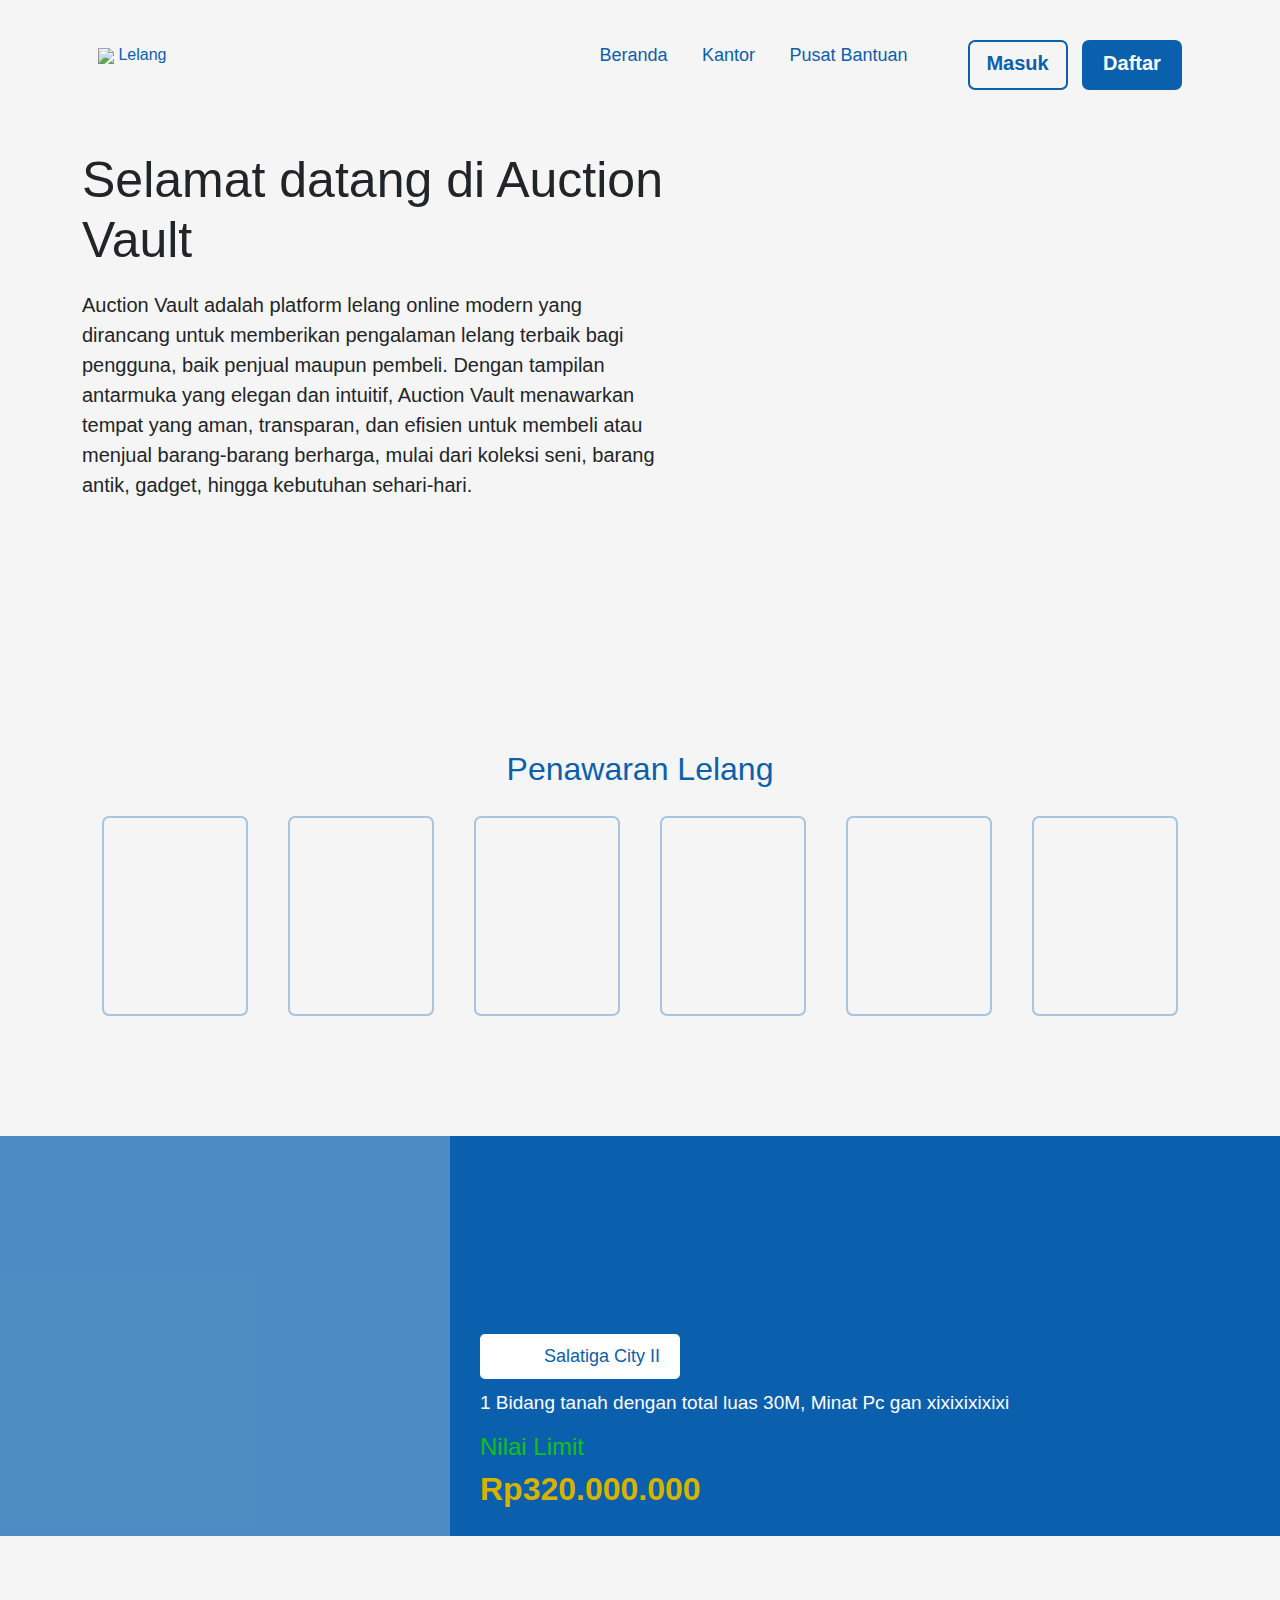
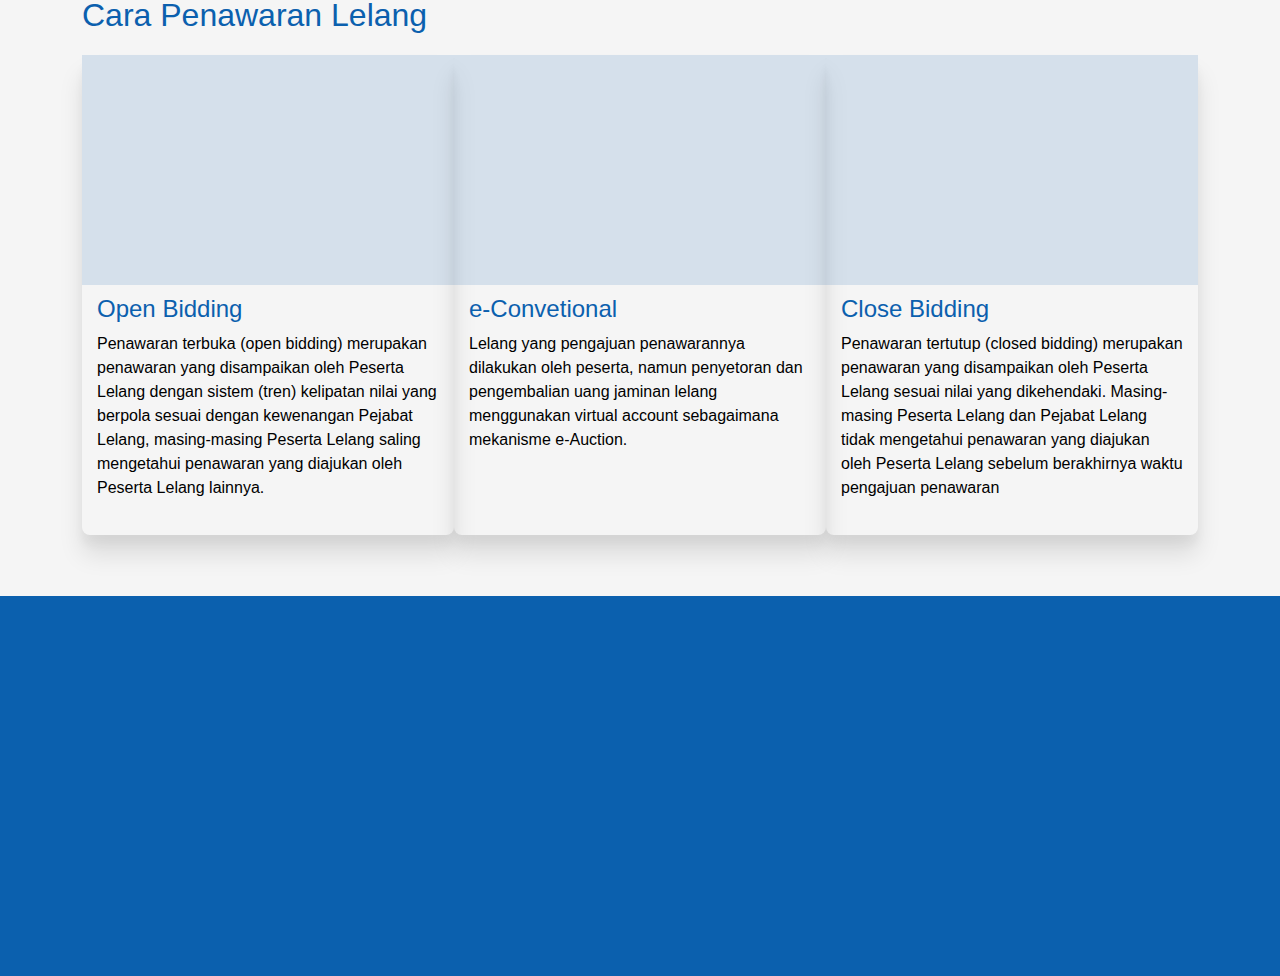
==== docs/index.html @ 9348ee20 "Change Dirrectory" ====
<!DOCTYPE html>
<html lang="en">

<head>
    <meta charset="UTF-8">
    <meta name="viewport" content="width=device-width, initial-scale=1.0">
    <title>Home | AuctionVault</title>
    <link href="https://cdn.jsdelivr.net/npm/bootstrap@5.3.0-alpha1/dist/css/bootstrap.min.css" rel="stylesheet">
    <link rel="stylesheet" href="https://cdn.jsdelivr.net/npm/bootstrap@4.0.0/dist/css/bootstrap.min.css"
        integrity="sha384-Gn5384xqQ1aoWXA+058RXPxPg6fy4IWvTNh0E263XmFcJlSAwiGgFAW/dAiS6JXm" crossorigin="anonymous">
    <link rel="stylesheet" href="valescaa.css">
    <script src="https://code.jquery.com/jquery-3.2.1.slim.min.js"
        integrity="sha384-KJ3o2DKtIkvYIK3UENzmM7KCkRr/rE9/Qpg6aAZGJwFDMVNA/GpGFF93hXpG5KkN"
        crossorigin="anonymous"></script>
    <script src="https://cdn.jsdelivr.net/npm/popper.js@1.12.9/dist/umd/popper.min.js"
        integrity="sha384-ApNbgh9B+Y1QKtv3Rn7W3mgPxhU9K/ScQsAP7hUibX39j7fakFPskvXusvfa0b4Q"
        crossorigin="anonymous"></script>
    <script src="https://cdn.jsdelivr.net/npm/bootstrap@4.0.0/dist/js/bootstrap.min.js"
        integrity="sha384-JZR6Spejh4U02d8jOt6vLEHfe/JQGiRRSQQxSfFWpi1MquVdAyjUar5+76PVCmYl"
        crossorigin="anonymous"></script>
    <link rel="preconnect" href="https://fonts.googleapis.com">
    <link rel="preconnect" href="https://fonts.gstatic.com" crossorigin>
    <link href="https://fonts.googleapis.com/css2?family=Heebo:wght@100..900&display=swap" rel="stylesheet">
    <link rel="stylesheet" href="style.css">
</head>

<body>
    <div class="container-md">
        <nav class="navbar navbar-expand-lg d-flex custom-navbar">
            <div class="brand">
                <img class="img-fluid" id="logo-collapse" src="/Documents/">
                Lelang
            </div>
            <div class="d-flex menu ms-auto align-items-center">
                <div class="menu-group">
                    <a href="">Beranda</a>
                    <a href="">Kantor</a>
                    <a href="">Pusat Bantuan</a>
                    <a href=""></a>
                </div>
                <div class="button-group">
                    <a href="/Main/login.html" class="btn" id="btn-1">Masuk</a>
                    <a class="btn" id="btn-2">Daftar</a>
                </div>
            </div>
        </nav>
        <div class="main-1">
            <div class="welcome-text">
                <h1>Selamat datang di Auction Vault</h1>
                <p>Auction Vault adalah platform lelang online modern yang dirancang untuk memberikan pengalaman lelang
                    terbaik bagi pengguna, baik penjual maupun pembeli. Dengan tampilan antarmuka yang elegan dan
                    intuitif,
                    Auction Vault menawarkan tempat yang aman, transparan, dan efisien untuk membeli atau menjual
                    barang-barang berharga, mulai dari koleksi seni, barang antik, gadget, hingga kebutuhan sehari-hari.
                </p>
            </div>
        </div>
        <div class="main-2">
            <h2 class="text-center">Penawaran Lelang</h2>
            <div class="penawaran-group d-flex justify-content-center">
                <div class="penawaran"></div>
                <div class="penawaran"></div>
                <div class="penawaran"></div>
                <div class="penawaran"></div>
                <div class="penawaran"></div>
                <div class="penawaran"></div>
            </div>

        </div>
    </div>
    <div class="main-3 d-flex">
        <div class="home"></div>
        <div class="hot d-flex align-items-end">
            <div class="tawar">
                <div class="judul-tawar d-flex align-items-center">
                    <div class="logo">

                    </div>
                    <div class="ms-auto p">
                        Salatiga City II
                    </div>
                </div>
                <p>1 Bidang tanah dengan total luas 30M, Minat Pc gan xixixixixixi</p>
                <div class="limit">
                    <h4>Nilai Limit</h4>
                    <h2>Rp320.000.000</h2>
                </div>
            </div>
        </div>
    </div>
    <div class="container-md">
        <div class="main-4">
            <h2>Cara Penawaran Lelang</h2>
            <div class="cara-group d-flex justify-content-start">
                <div class="cara">
                    <div class="isi-1">
                        <img src="" alt="">
                    </div>
                    <div class="isi-2 container">
                        <h4>Open Bidding</h4>
                        <p>Penawaran terbuka (open bidding) merupakan penawaran yang disampaikan oleh Peserta Lelang
                            dengan sistem (tren) kelipatan nilai yang berpola sesuai dengan kewenangan Pejabat Lelang,
                            masing-masing Peserta Lelang saling mengetahui penawaran yang diajukan oleh Peserta Lelang
                            lainnya.</p>
                    </div>
                </div>
                <div class="cara m-auto">
                    <div class="isi-1">
                        <img src="" alt="">
                    </div>
                    <div class="isi-2 container">
                        <h4>e-Convetional</h4>
                        <p>Lelang yang pengajuan penawarannya dilakukan oleh peserta, namun penyetoran dan pengembalian
                            uang jaminan lelang menggunakan virtual account sebagaimana mekanisme e-Auction.</p>
                    </div>
                </div>
                <div class="cara">
                    <div class="isi-1">
                        <img src="" alt="">
                    </div>
                    <div class="isi-2 container">
                        <h4>Close Bidding</h4>
                        <p>Penawaran tertutup (closed bidding) merupakan penawaran yang disampaikan oleh Peserta Lelang
                            sesuai nilai yang dikehendaki. Masing-masing Peserta Lelang dan Pejabat Lelang tidak
                            mengetahui penawaran yang diajukan oleh Peserta Lelang sebelum berakhirnya waktu pengajuan
                            penawaran</p>
                    </div>
                </div>
            </div>
        </div>
    </div>
    <footer class="custom-footer d-flex justify-content-center flex-column">
    </footer>

</body>

</html>
---- docs/style.css ----
* {
    padding: 0;
    margin: 0;
}

body {
    background-color: whitesmoke;
}

.custom-navbar {
    background-color: transparent;
    height: 110px;
    color: #0b60ae;
}

.welcome-text {
    width: 590px;
}

.welcome-text h1 {
    font-size: 50px;
}

.welcome-text p {
    margin-top: 20px;
    font-size: 20px;
}

.main-1 {
    margin-top: 40px;
    height: 600px;
}

.menu-group a {
    text-decoration: none;
    color: #0b60ae;
    font-size: 18px;
    margin-right: 30px;
}

.button-group {
    align-items: center;
}

#btn-1 {
    font-weight: 600;
    font-size: 20px;
    text-align: center;
    border: #0b60ae 2.4px solid;
    border-radius: 7px;
    color: #0b60ae;
    margin-right: 10px;
    height: 50px;
    width: 100px;
}

#btn-2 {
    background-color: #0b60ae;
    font-weight: 600;
    font-size: 20px;
    border: #0b60ae 2.4px solid;
    border-radius: 7px;
    color: white;
    height: 50px;
    width: 100px;
}

.main-2 {
    color: #0b60ae;
}

.penawaran {
    width: 200px;
    height: 200px;
    margin: 20px;
    border: #0b5fae53 2.4px solid;
    border-radius: 7px;
}

.main-3 {
    margin-top: 100px;
    height: 400px;
    background-color: #0b60ae;
}

.home {
    background-color: rgba(255, 255, 255, 0.275);
    height: 100%;
    width: 450px;
}

.main-4 {
    height: 200px;
}

.home {}

.hot {}

.hot .tawar {}

.tawar {
    margin-bottom: 20px;
    margin-left: 30px;
}

.tawar p {
    margin-top: 5px;
    color: white;
    font-size: 19px;
}

.judul-tawar {
    background-color: white;
    width: 200px;
    height: 45px;
    border-radius: 5px;
    margin-bottom: 10px;
}

.judul-tawar .p {
    font-weight: 400;
    color: #0b60ae;
    font-size: 18px;
    margin-right: 20px;
}

.limit h2 {
    font-weight: 650;
    color: rgb(215, 179, 0);
}

.limit h4 {
    font-weight: 450;
    color: rgb(18, 194, 18);

}

.main-4 {
    margin-top: 60px;
    height: 600px;
}

.main-4 h2 {
    color: #0b60ae;
}

.cara-group {
    margin-top: 20px;
}

.cara {
    width: 400px;
    height: 480px;
    box-shadow: 0 20px 25px rgba(0, 0, 0, 0.1),
        0 10px 10px rgba(0, 0, 0, 0.04);
    border-radius: 8px;
}

.cara .isi-1 {
    background-color: #1968b325;
    width: 100%;
    height: 230px;

}

.cara .isi-2 {
    color: #0b60ae;
    margin-top: 10px;
}

.isi-2 p {
    color: black;
}

footer {
    background-color: #0b60ae;
    height: 380px;
}

.bg-form {
    background-color: #0b60ae;
    width: 400px;
    height: 100%;
}

.bg-img {
    background-color: whitesmoke;
    width: 400px;
    height: 100%;
}

.login {
    height: 700px;
}

form {
    color: white;
    width: 360px;
}

.box-text {
    display: flex;
    align-items: center;
    border: none;
    background-color: white;
    height: 38px;
    width: 280px;
    border-radius: 20px;
    margin: 13px;
}

.bg-form h1 {
    color: white;
    margin-bottom: 40px;
}

.box-text img {
    opacity: 70%;
    object-fit: cover;
    width: 20px;
    height: 20px;
    margin-left: 13px;
    margin-right: 8px;
}

input {
    width: 100px;
    margin-top: 10px;
    color: white;
    background-color: #0b60ae;
    border-radius: 20px;
    border: white 2px solid;
    height: 40px;
}

.box-text input {
    display: flex;
    align-items: center;
    font-size: 13.5px;
    color: #0b60ae;
    background-color: transparent;
    margin: 0;
    width: 230px;
    height: 30px;

}

input:focus {
    outline: none;
}

input::placeholder {
    color: #0b60ae;
}

.button-group {
    margin-top: 20px;
}

.button-group input {
    font-size: 14px;
    margin: 10px;
}

.button-group #daftar {
    width: 160px;
    color: black;
    background: linear-gradient(45deg, #ffd700, #ffac00, #ff8c00);
    border: none;
}

.bg-login {
    height: 450px;
    box-shadow: 0 0 20px 10px rgba(0, 0, 0, 0.1);
    border-radius: 8px;
}
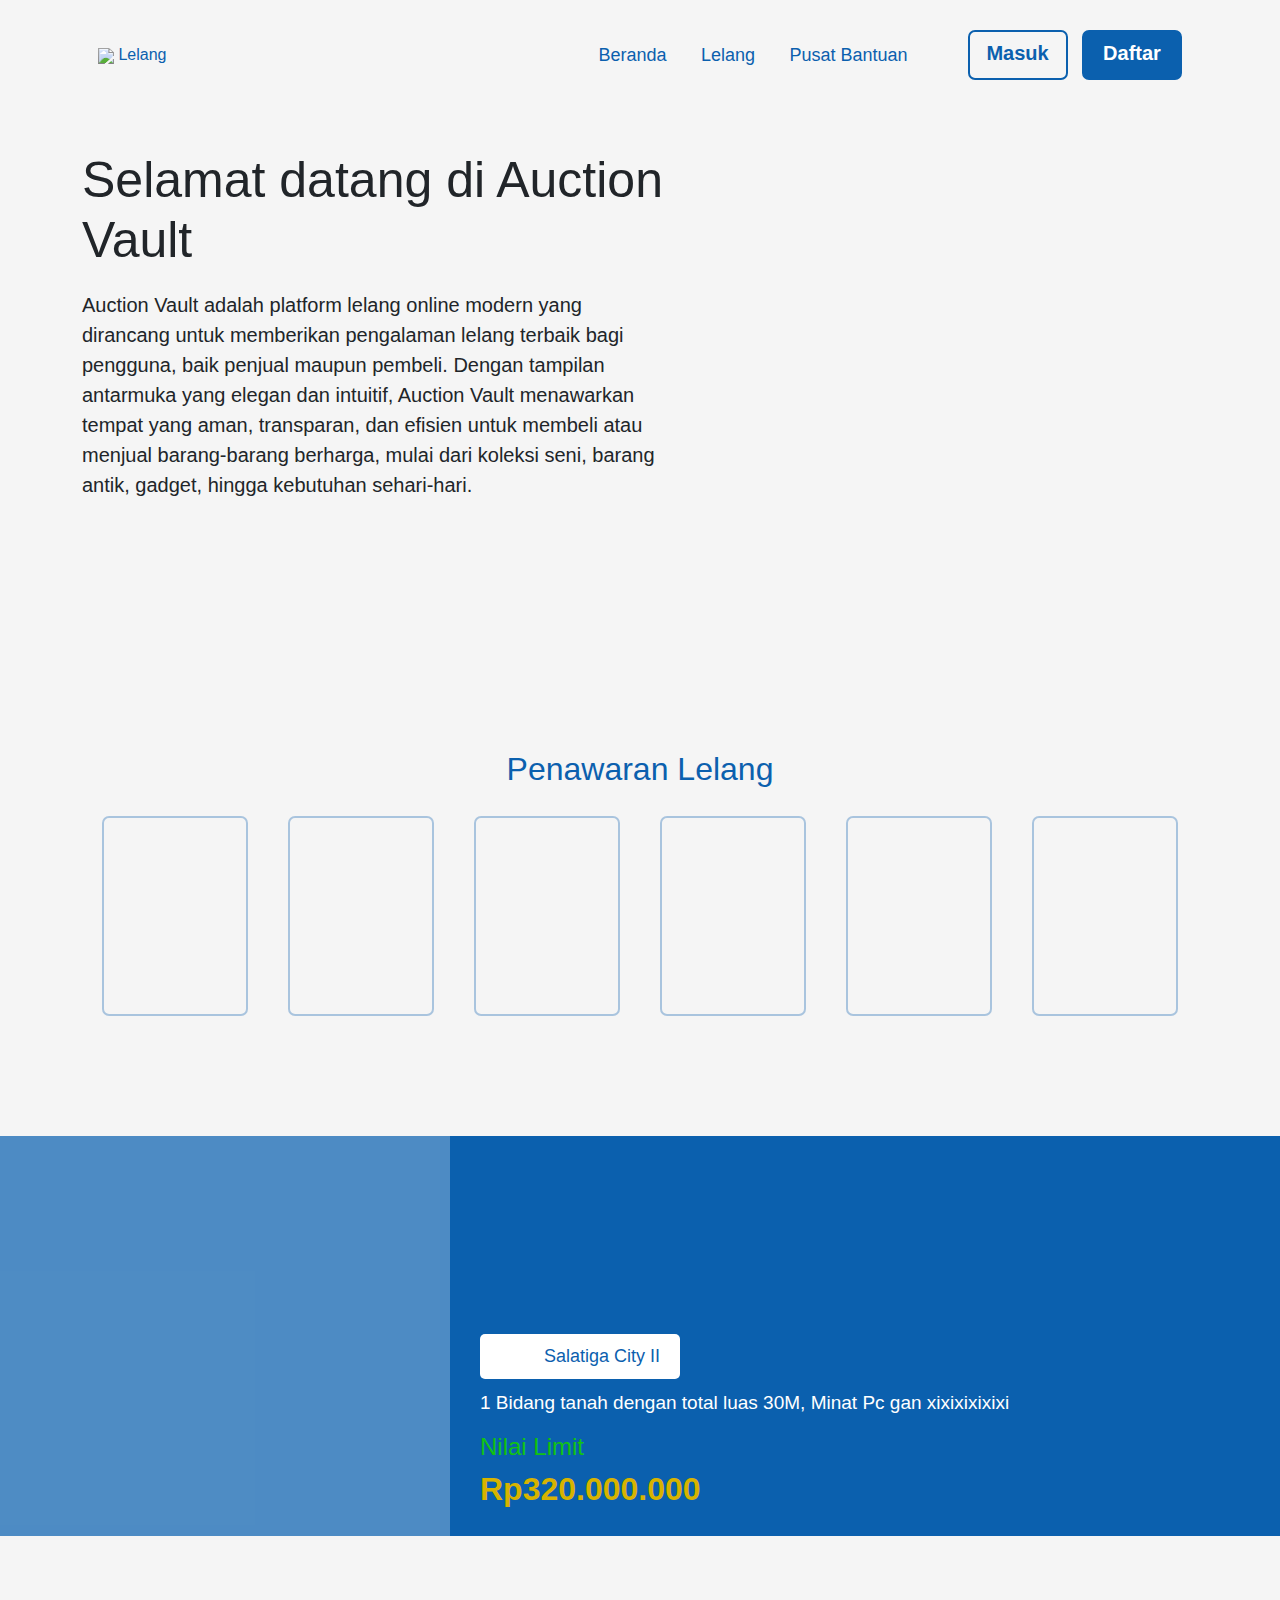
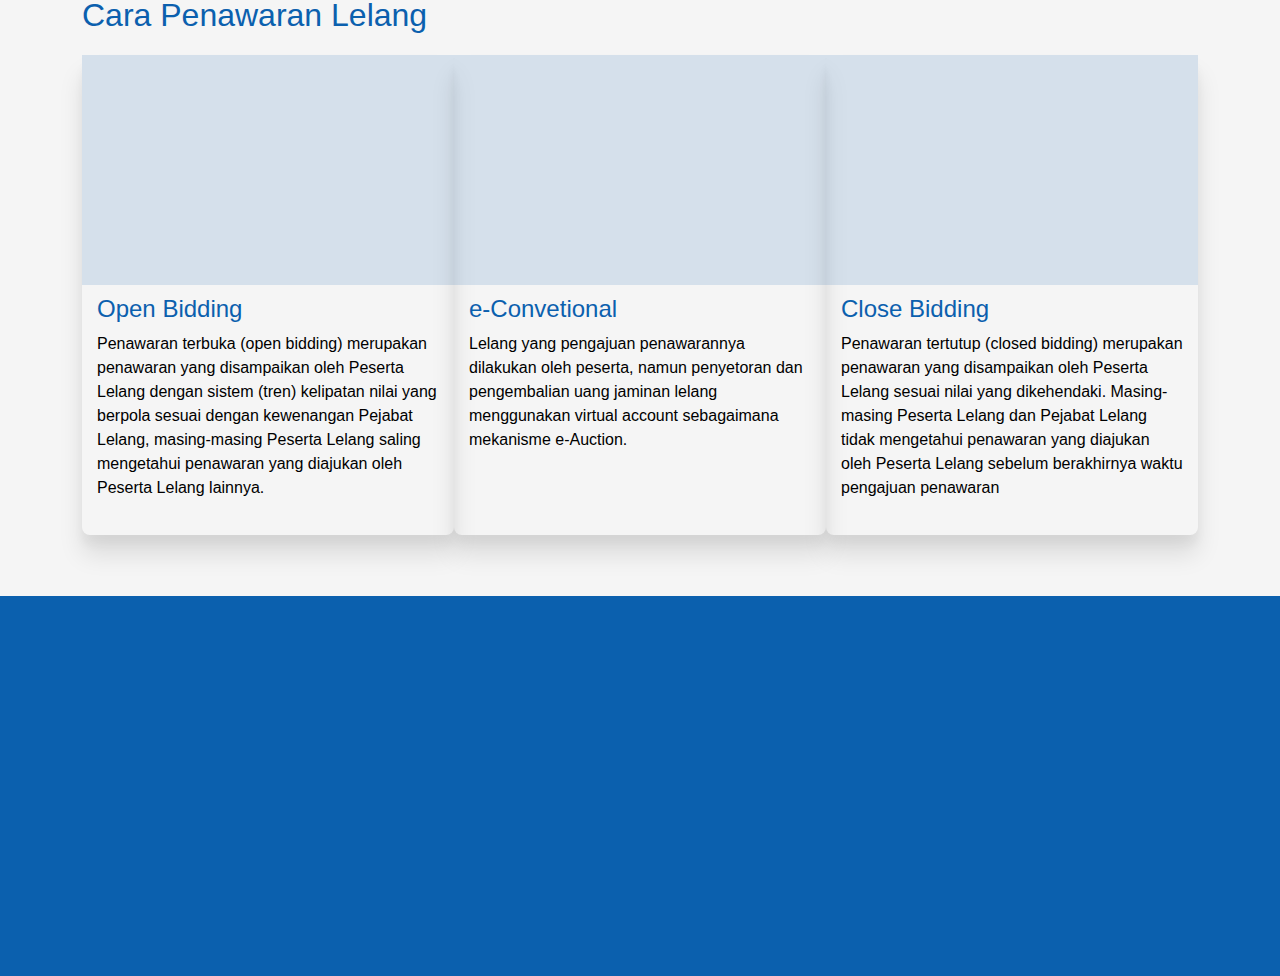
==== commit c8b39f4a: "Add Lelang Page" ====
--- a/docs/index.html
+++ b/docs/index.html
@@ -34,13 +34,13 @@
             <div class="d-flex menu ms-auto align-items-center">
                 <div class="menu-group">
                     <a href="">Beranda</a>
-                    <a href="">Kantor</a>
+                    <a href="/docs/lelang.html">Lelang</a>
                     <a href="">Pusat Bantuan</a>
                     <a href=""></a>
                 </div>
                 <div class="button-group">
-                    <a href="/Main/login.html" class="btn" id="btn-1">Masuk</a>
-                    <a class="btn" id="btn-2">Daftar</a>
+                    <a href="/docs/login.html" class="btn" id="btn-1">Masuk</a>
+                    <a href="/docs/signup.html" class="btn" id="btn-2">Daftar</a>
                 </div>
             </div>
         </nav>
--- a/docs/style.css
+++ b/docs/style.css
@@ -6,7 +6,9 @@
 body {
     background-color: whitesmoke;
 }
-
+.btn {
+    margin-bottom: 20px;
+}
 .custom-navbar {
     background-color: transparent;
     height: 110px;
@@ -64,6 +66,7 @@
     height: 50px;
     width: 100px;
 }
+
 
 .main-2 {
     color: #0b60ae;
@@ -274,4 +277,120 @@
     height: 450px;
     box-shadow: 0 0 20px 10px rgba(0, 0, 0, 0.1);
     border-radius: 8px;
+}
+.form-check-input {
+    width: 23px;
+    height: 23px;
+    border: #c6c6c6 2px solid;
+}
+.form-check-label {
+    font-size: 17px;
+    margin-left: 10px;
+}
+.checkbox {
+    margin-left: 25px;
+    height: 40px;
+    display: flex;
+}
+.filter {
+    margin-top: 20px;
+    width: 370px;
+    height: 700px;
+    border: #0b60ae 2px solid;
+}
+.filter h4 {
+    color: #0b60ae;
+    margin-top: 20px;
+}
+.form-check-label {
+    margin-top: 3px;
+}
+.main-lelang-1 {
+    margin-top: 50px;
+    height: 1000px;
+}
+.main-lelang-1 h2  {
+    font-weight: 700;
+    color: #0b60ae;
+}
+.lelang-items {
+    width: 200px;
+    height: 330px;
+    margin: 20px;
+    border: #0b5fae53 2.4px solid;
+    border-radius: 7px;
+
+}
+.img-lelang {
+    margin-top: 10px;
+    width: 160px;
+    height: 160px;
+    border-radius: 10px;
+}
+.judul-lelang{
+    margin-top: 10px;
+}
+.judul-lelang h5 {
+    margin: 0;
+    padding: 0;
+}
+.judul-lelang img {
+    margin-right: 10px;
+    width: 20px;
+    height: 20px;
+    object-fit: cover;
+}
+.deskripsi-lelang {
+    margin-top: 5px;
+    font-size: 12px;
+    width: 160px;
+    height: 60px;
+    border: #0b5fae53 1.2px solid;
+    text-align: start;
+}
+.lokasi-lelang {
+    margin-top: 10px;
+    width: 170px;
+    height: 30px;
+    border: #0b5fae53 1.2px solid;
+}
+.lokasi-lelang p{
+    margin: 0;
+    padding: 0;
+}
+.lokasi-lelang img {
+    margin-right: 5px;
+    width: 20px;
+    height: 20px;
+}
+.harga .box-text {
+    background-color: white;
+    height: 45px;
+    width: 320px;
+    border-radius: 3px;
+    margin: 0;
+    margin-bottom: 15px;
+
+}
+.harga .box-text input {
+    margin-left: 20px;
+    font-size: 16px;
+}
+.rp {
+    display: flex;
+    justify-content: center;
+    align-items: center;
+    color: white;
+    background-color: #0b60ae;
+    width: 45px;
+    height: 100%;
+}
+.filter .button-group input {
+    margin: 0;
+    font-size: 16px;
+    font-weight: 400;
+    width: 230px;
+    color: black;
+    background: linear-gradient(45deg, #ffd700, #ffac00, #ff8c00);
+    border: none;
 }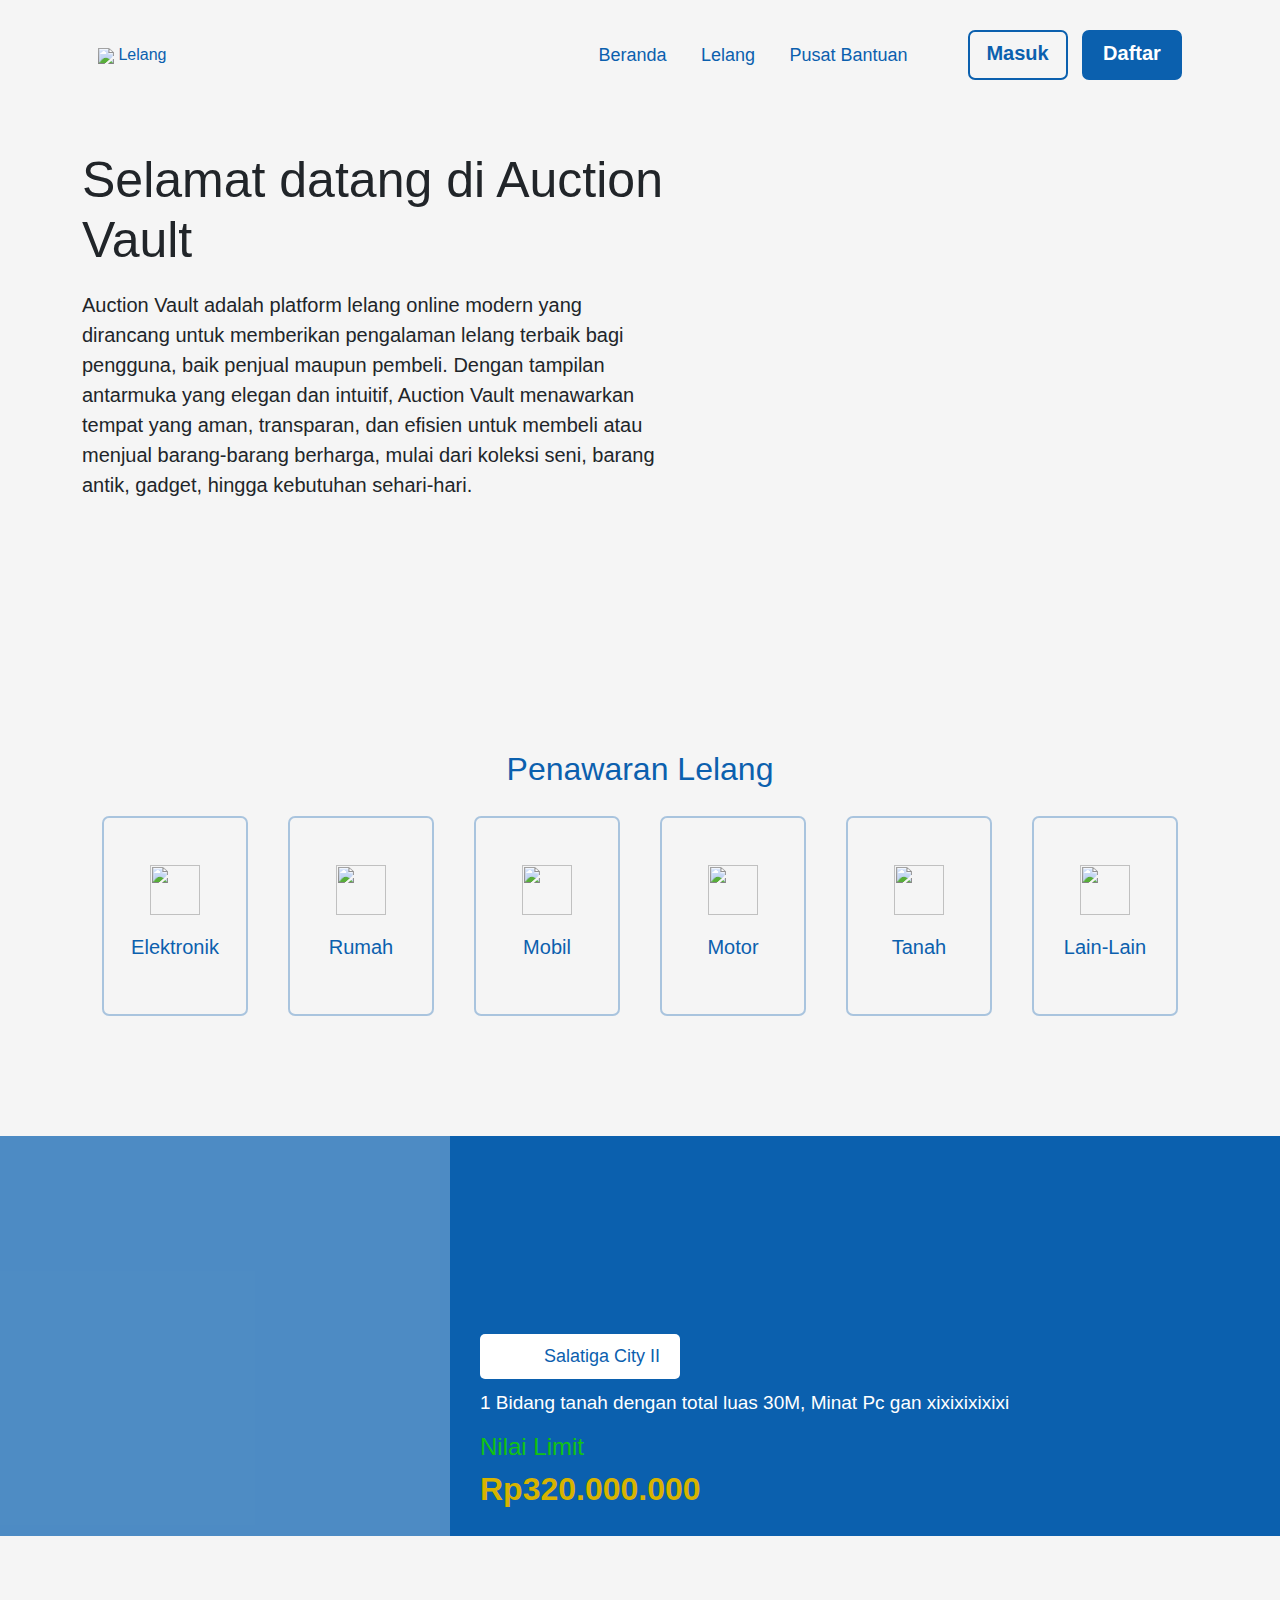
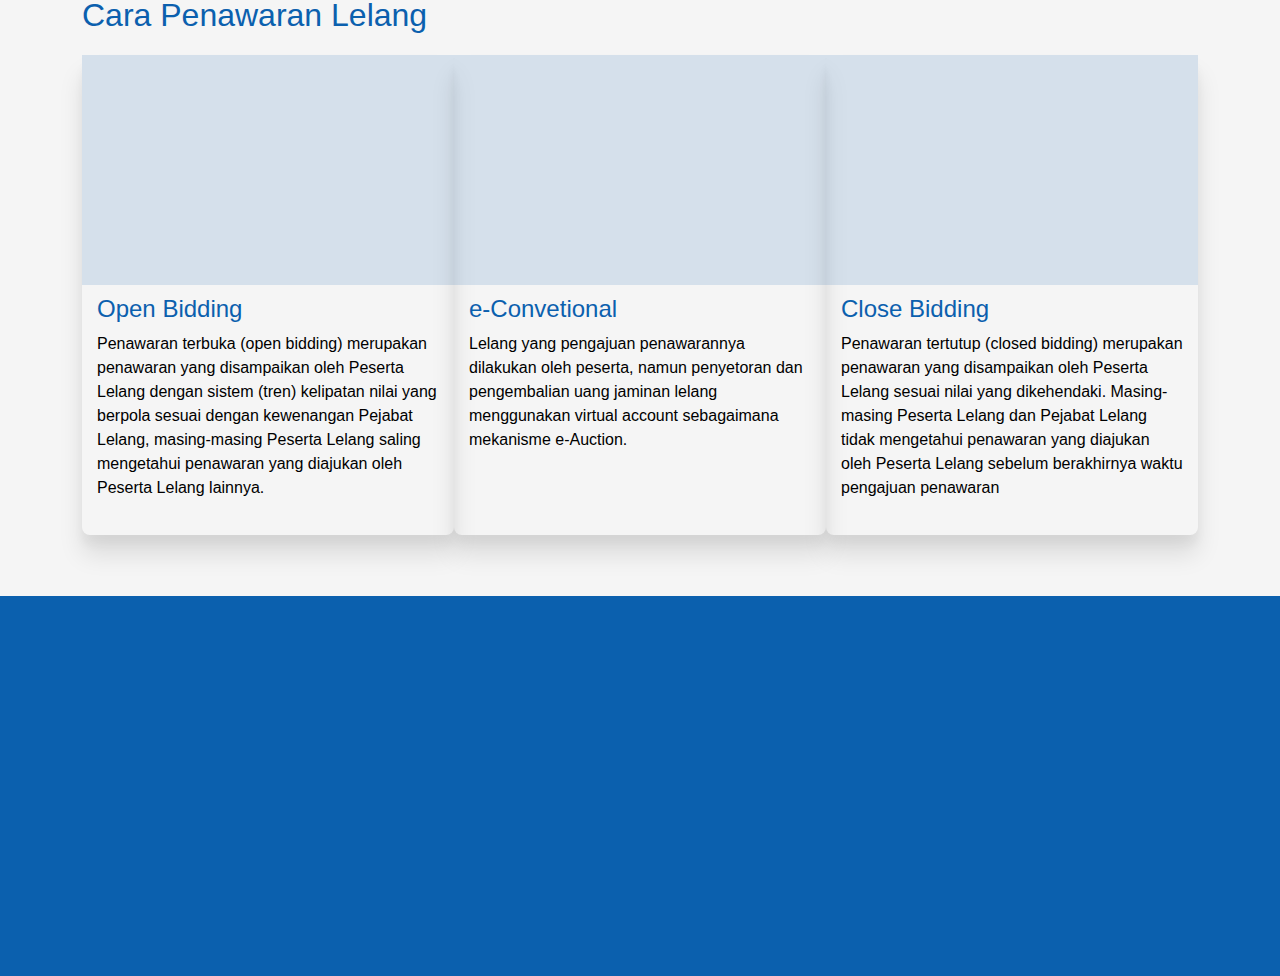
==== commit 798c1389: "Update Icons" ====
--- a/docs/index.html
+++ b/docs/index.html
@@ -58,12 +58,30 @@
         <div class="main-2">
             <h2 class="text-center">Penawaran Lelang</h2>
             <div class="penawaran-group d-flex justify-content-center">
-                <div class="penawaran"></div>
-                <div class="penawaran"></div>
-                <div class="penawaran"></div>
-                <div class="penawaran"></div>
-                <div class="penawaran"></div>
-                <div class="penawaran"></div>
+                <div class="penawaran d-flex flex-column justify-content-center align-items-center">
+                    <img src="/docs/penawaran/">
+                    <h5>Elektronik</h5>
+                </div>
+                <div class="penawaran d-flex flex-column justify-content-center align-items-center">
+                    <img src="/docs/penawaran/">
+                    <h5>Rumah</h5>
+                </div>
+                <div class="penawaran d-flex flex-column justify-content-center align-items-center">
+                    <img src="/docs/penawaran/">
+                    <h5>Mobil</h5>
+                </div>
+                <div class="penawaran d-flex flex-column justify-content-center align-items-center">
+                    <img src="/docs/penawaran/">
+                    <h5>Motor</h5>
+                </div>
+                <div class="penawaran d-flex flex-column justify-content-center align-items-center">
+                    <img src="/docs/penawaran/">
+                    <h5>Tanah</h5>
+                </div>
+                <div class="penawaran d-flex flex-column justify-content-center align-items-center">
+                    <img src="/docs/penawaran/">
+                    <h5>Lain-Lain</h5>
+                </div>
             </div>
 
         </div>
@@ -73,9 +91,7 @@
         <div class="hot d-flex align-items-end">
             <div class="tawar">
                 <div class="judul-tawar d-flex align-items-center">
-                    <div class="logo">
-
-                    </div>
+                    
                     <div class="ms-auto p">
                         Salatiga City II
                     </div>
--- a/docs/style.css
+++ b/docs/style.css
@@ -393,4 +393,10 @@
     color: black;
     background: linear-gradient(45deg, #ffd700, #ffac00, #ff8c00);
     border: none;
+}
+.penawaran img {
+    width: 50px;
+    height: 50px;
+    object-fit: cover;
+    margin-bottom: 20px;
 }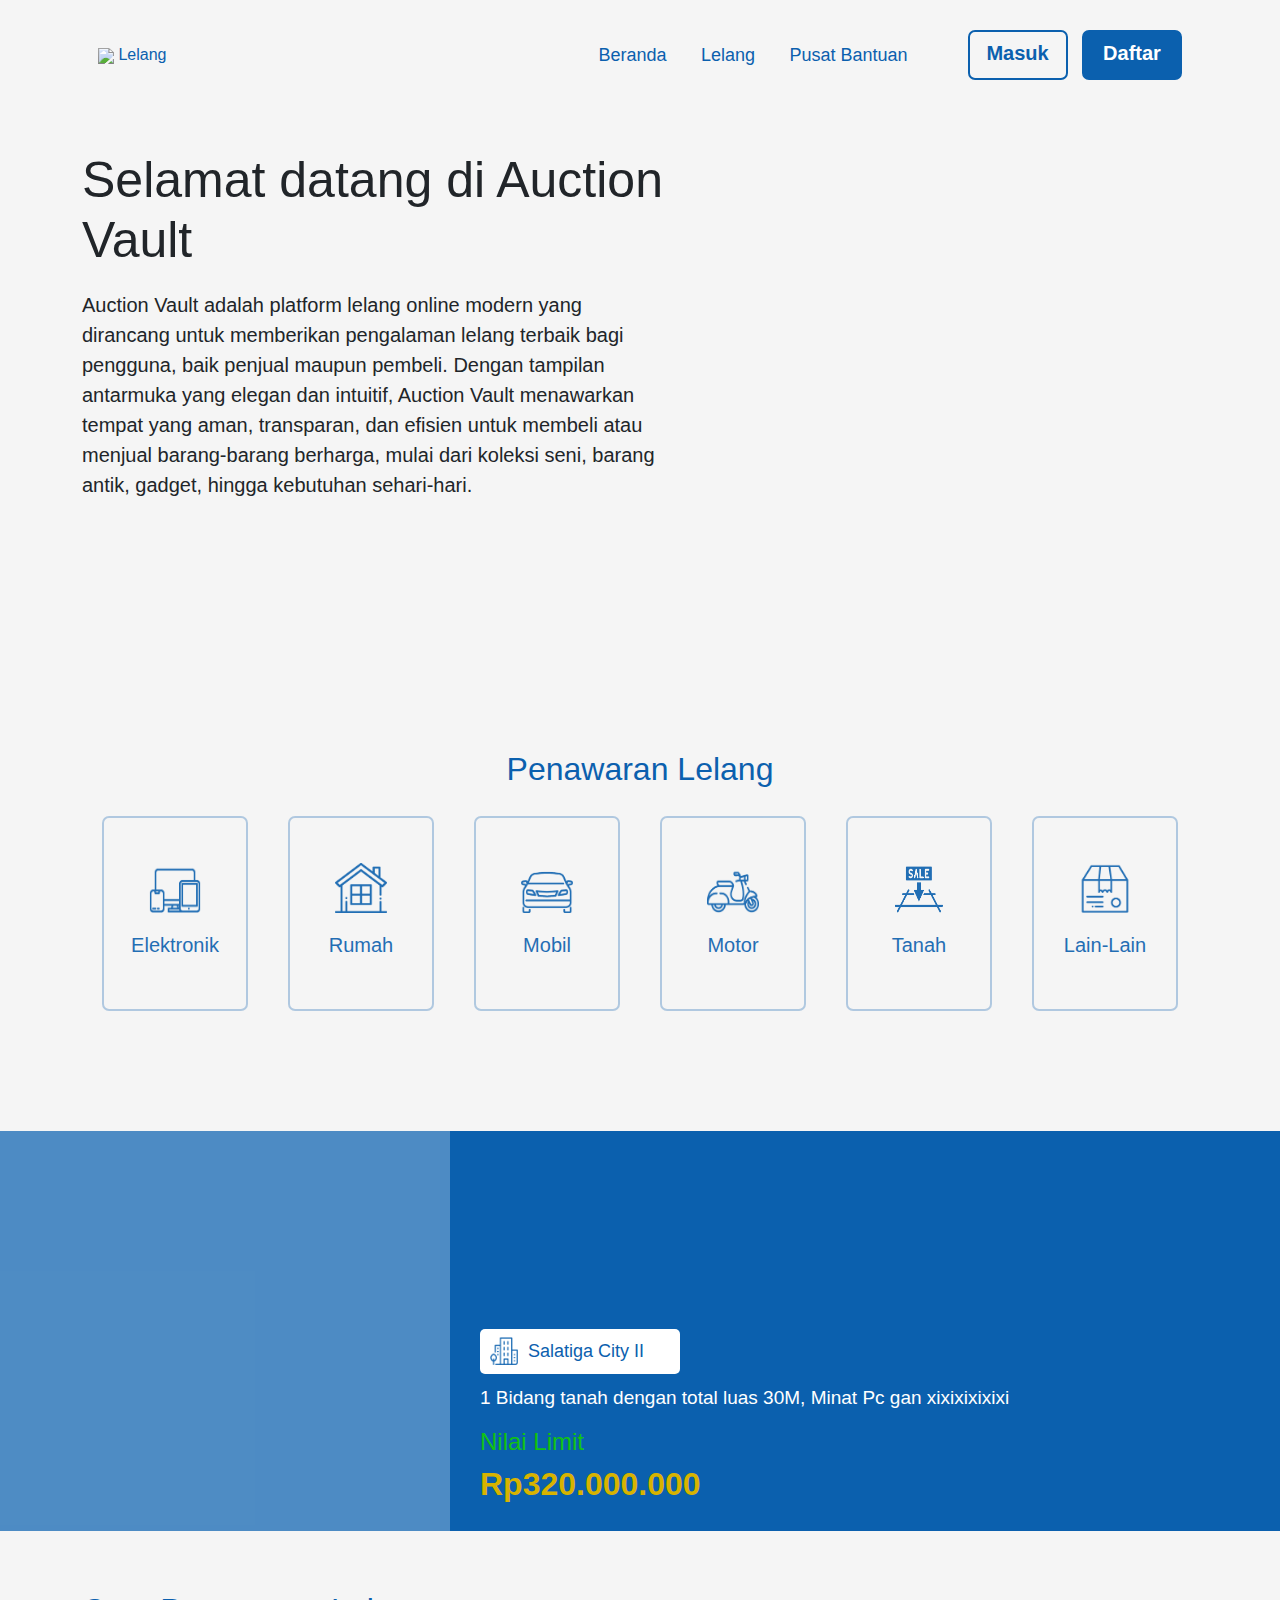
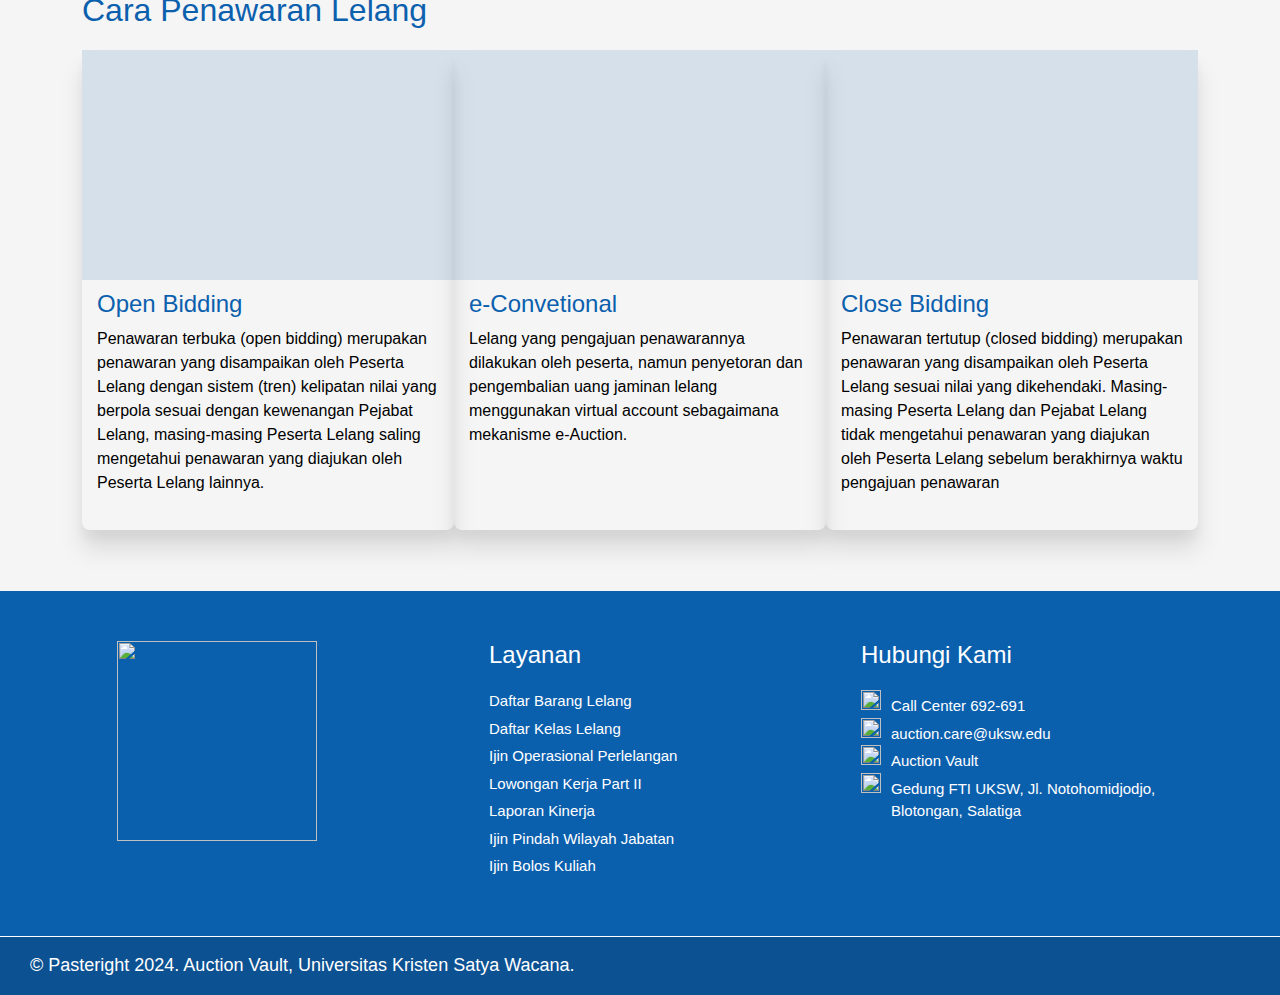
==== commit 510a86ec: "Update Footer and add some icons" ====
--- a/docs/index.html
+++ b/docs/index.html
@@ -59,27 +59,27 @@
             <h2 class="text-center">Penawaran Lelang</h2>
             <div class="penawaran-group d-flex justify-content-center">
                 <div class="penawaran d-flex flex-column justify-content-center align-items-center">
-                    <img src="/docs/penawaran/">
+                    <img src="/docs/assets/penawaran/elektronik.png">
                     <h5>Elektronik</h5>
                 </div>
                 <div class="penawaran d-flex flex-column justify-content-center align-items-center">
-                    <img src="/docs/penawaran/">
+                    <img src="/docs/assets/penawaran/rumah.png">
                     <h5>Rumah</h5>
                 </div>
                 <div class="penawaran d-flex flex-column justify-content-center align-items-center">
-                    <img src="/docs/penawaran/">
+                    <img src="/docs/assets/penawaran/mobil.png">
                     <h5>Mobil</h5>
                 </div>
                 <div class="penawaran d-flex flex-column justify-content-center align-items-center">
-                    <img src="/docs/penawaran/">
+                    <img src="/docs/assets/penawaran/motor.png">
                     <h5>Motor</h5>
                 </div>
                 <div class="penawaran d-flex flex-column justify-content-center align-items-center">
-                    <img src="/docs/penawaran/">
+                    <img src="/docs/assets/penawaran/tanah.png">
                     <h5>Tanah</h5>
                 </div>
                 <div class="penawaran d-flex flex-column justify-content-center align-items-center">
-                    <img src="/docs/penawaran/">
+                    <img src="/docs/assets/penawaran/other.png">
                     <h5>Lain-Lain</h5>
                 </div>
             </div>
@@ -91,8 +91,8 @@
         <div class="hot d-flex align-items-end">
             <div class="tawar">
                 <div class="judul-tawar d-flex align-items-center">
-                    
-                    <div class="ms-auto p">
+                    <img src="/docs/assets/apart.png">
+                    <div class="p">
                         Salatiga City II
                     </div>
                 </div>
@@ -145,7 +145,44 @@
             </div>
         </div>
     </div>
-    <footer class="custom-footer d-flex justify-content-center flex-column">
+    <footer class="custom-footer d-flex flex-column">
+        <div class="footer-main d-flex container-lg">
+            <div class="items"><img src="/docs/assets/" alt="">
+            </div>
+            <div class="items">
+                <h4>Layanan</h4>
+                <p>Daftar Barang Lelang</p>
+                <p>Daftar Kelas Lelang</p>
+                <p>Ijin Operasional Perlelangan</p>
+                <p>Lowongan Kerja Part II</p>
+                <p>Laporan Kinerja</p>
+                <p>Ijin Pindah Wilayah Jabatan</p>
+                <p>Ijin Bolos Kuliah</p>
+            </div>
+            <div class="items">
+                <h4>Hubungi Kami</h4>
+                <div class="contact">
+                    <img src="">
+                    <p>Call Center 692-691</p>
+                </div>
+                <div class="contact">
+                    <img src="">
+                    <p>auction.care@uksw.edu</p>
+                </div>
+                <div class="contact">
+                    <img src="">
+                    <p>Auction Vault</p>
+                </div>
+                <div class="contact">
+                    <img src="">
+                    <p>Gedung FTI UKSW, Jl. Notohomidjodjo, Blotongan, Salatiga</p>
+                </div>
+            </div>
+        </div>
+        <div class="copyright d-flex justify-content-start align-items-center">
+            <p>© Pasteright 2024. Auction Vault, Universitas Kristen Satya Wacana.</p>
+        </div>
+
     </footer>
 
 </body>
--- a/docs/style.css
+++ b/docs/style.css
@@ -74,10 +74,11 @@
 
 .penawaran {
     width: 200px;
-    height: 200px;
+    height: 195px;
     margin: 20px;
     border: #0b5fae53 2.4px solid;
     border-radius: 7px;
+    opacity: 90%;
 }
 
 .main-3 {
@@ -174,11 +175,6 @@
 
 .isi-2 p {
     color: black;
-}
-
-footer {
-    background-color: #0b60ae;
-    height: 380px;
 }
 
 .bg-form {
@@ -395,8 +391,65 @@
     border: none;
 }
 .penawaran img {
-    width: 50px;
+    width: 52px;
     height: 50px;
+    object-fit: fill;
+    margin-bottom: 20px;
+}
+.judul-tawar img {
+    margin-left: 10px;
+    margin-right: 10px;
+    width: 28px;
+    height: 28px;
     object-fit: cover;
+}
+.penawaran:hover {
+    border: #0b5fae 3px solid;
+    opacity: 100%;
+}
+
+footer {
+    background-color: #0b60ae;
+    height: 400px;
+}
+.footer-main {
+    height: 350px;
+}
+.footer-main .items img {
+    width: 200px;
+    height: 200px;
+}
+.footer-main .items {
+    width: 700px;
+    height: 260px;
+    margin: 35px;
+    margin-top: 50px;
+    color: white;
+}
+.footer-main .items p{
+    font-size: 15px;
+    margin: 0;
+    margin-top: 5px;
+}
+.footer-main .items h4 {
     margin-bottom: 20px;
+}
+.contact {
+    display: flex;
+}
+.items .contact img {
+    width: 20px;
+    height: 20px;
+    margin-right: 10px;
+}
+.copyright {
+    background-color: #0c5192;
+    height: 120px;
+    border-top: white 1.5px solid;
+}
+.copyright p {
+    margin-top: 15px;
+    margin-left: 30px;
+    color: white;
+    font-size: 18px;
 }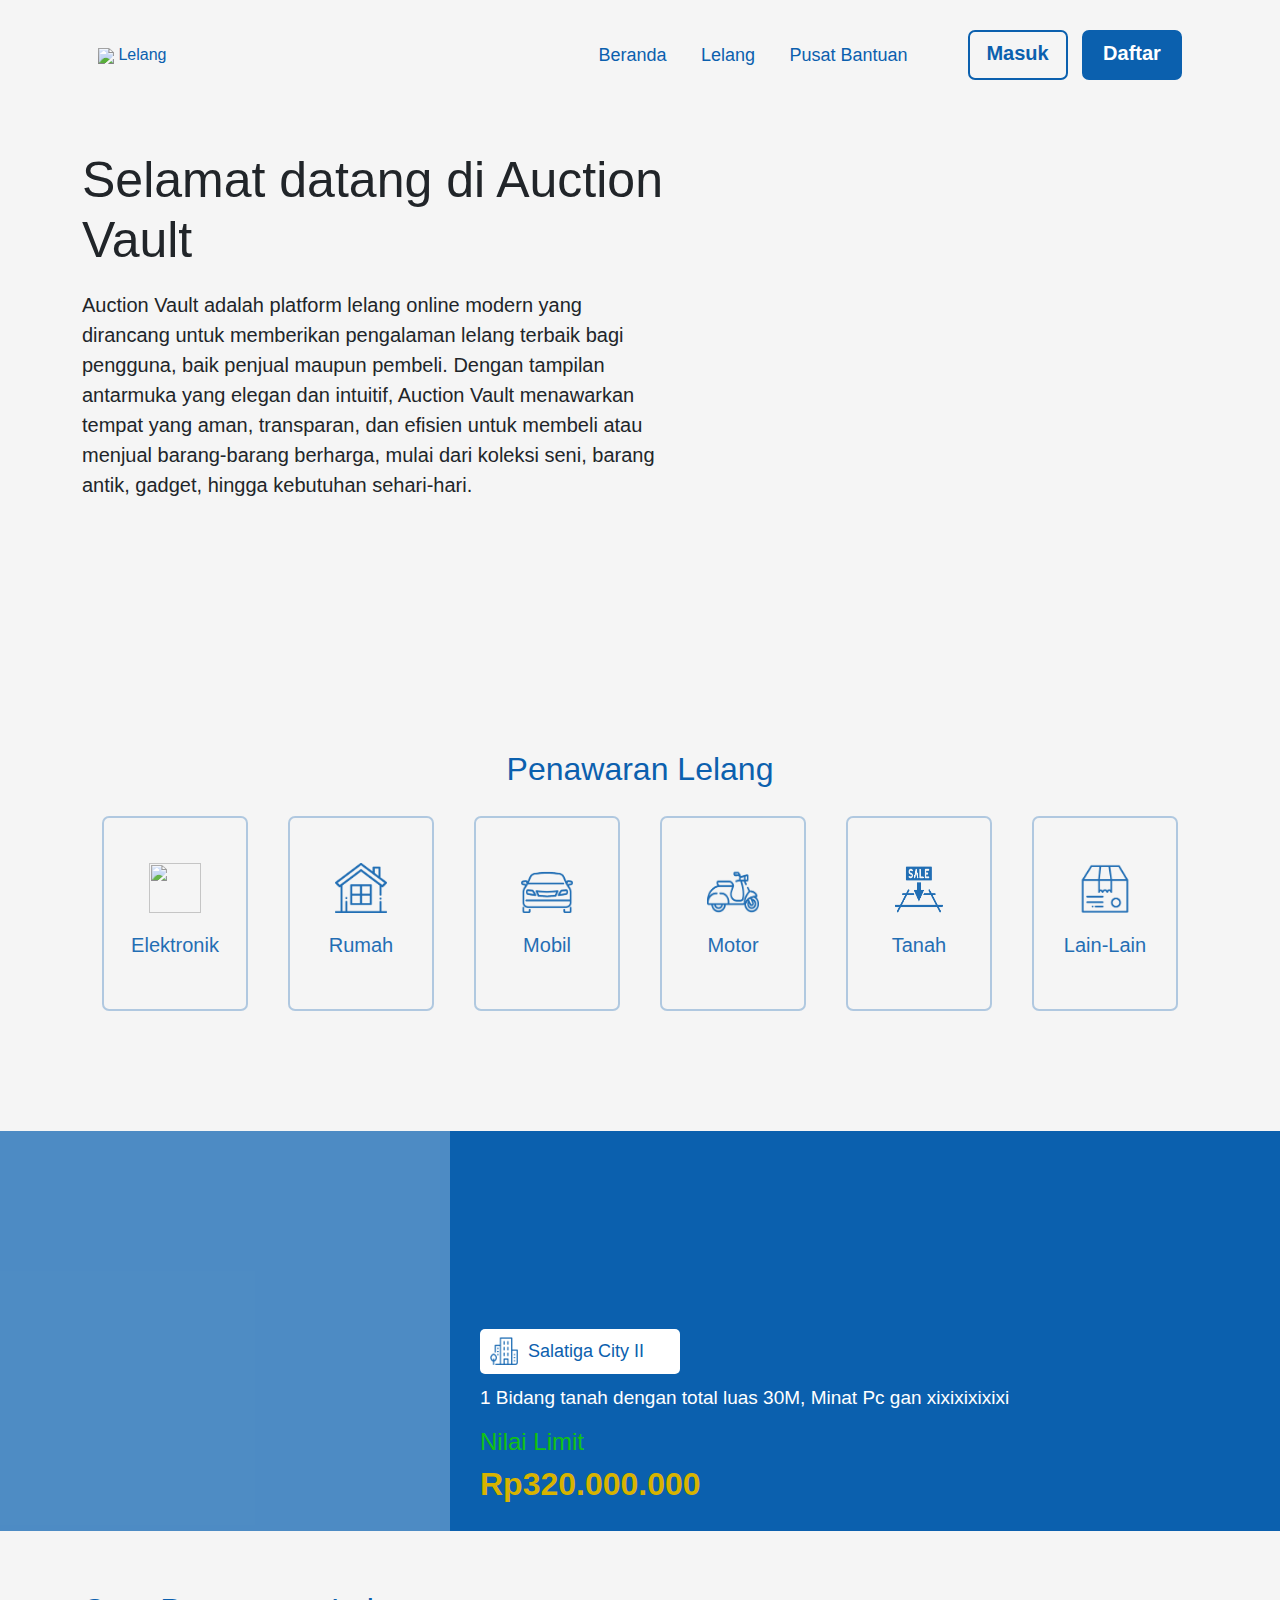
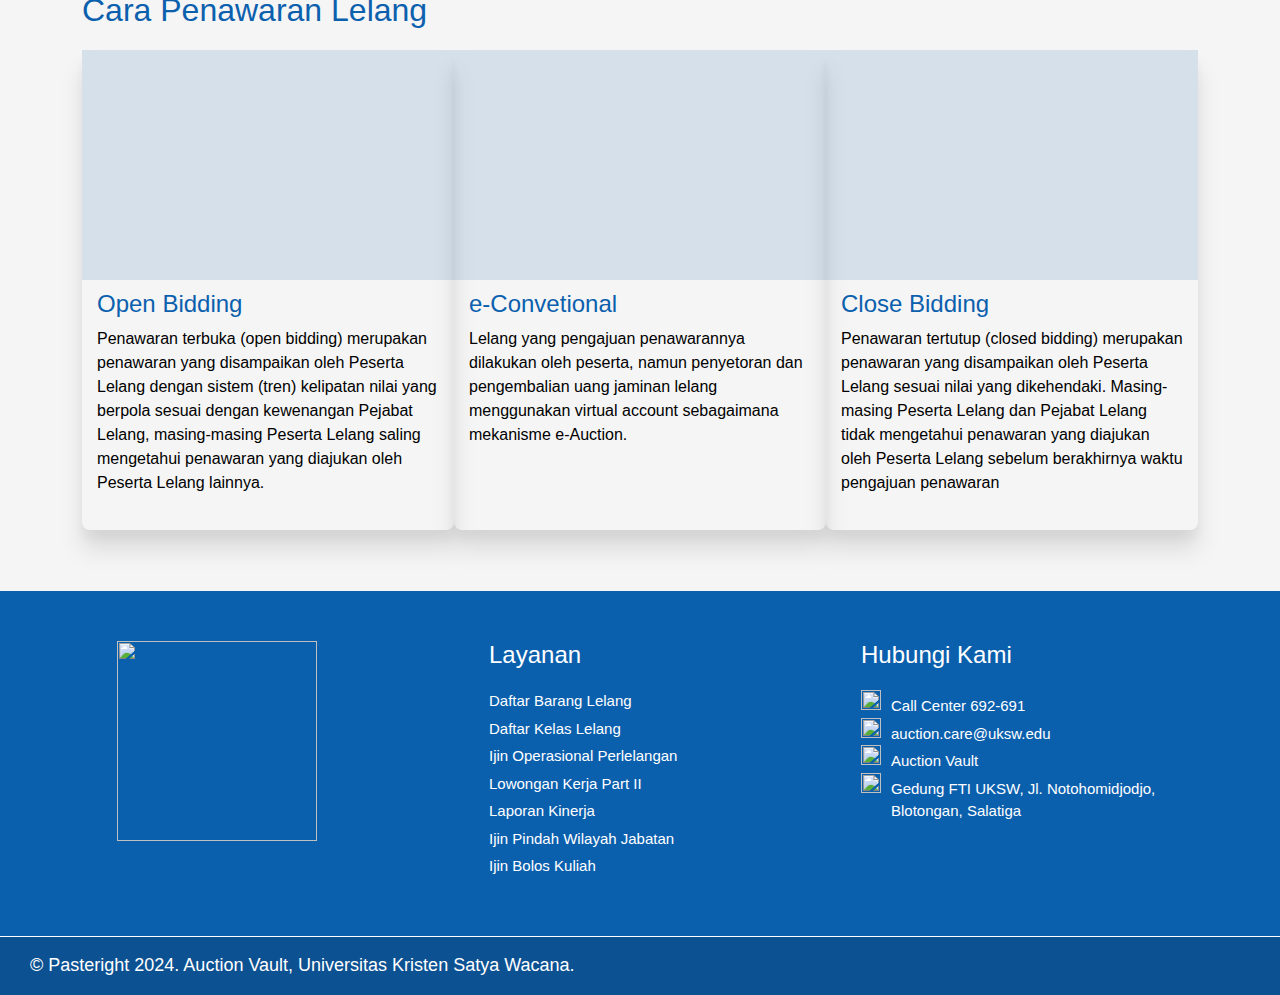
==== commit 5b143fd0: "Test" ====
--- a/docs/index.html
+++ b/docs/index.html
@@ -59,7 +59,7 @@
             <h2 class="text-center">Penawaran Lelang</h2>
             <div class="penawaran-group d-flex justify-content-center">
                 <div class="penawaran d-flex flex-column justify-content-center align-items-center">
-                    <img src="/docs/assets/penawaran/elektronik.png">
+                    <img src="docs/assets/penawaran/elektronik.png">
                     <h5>Elektronik</h5>
                 </div>
                 <div class="penawaran d-flex flex-column justify-content-center align-items-center">
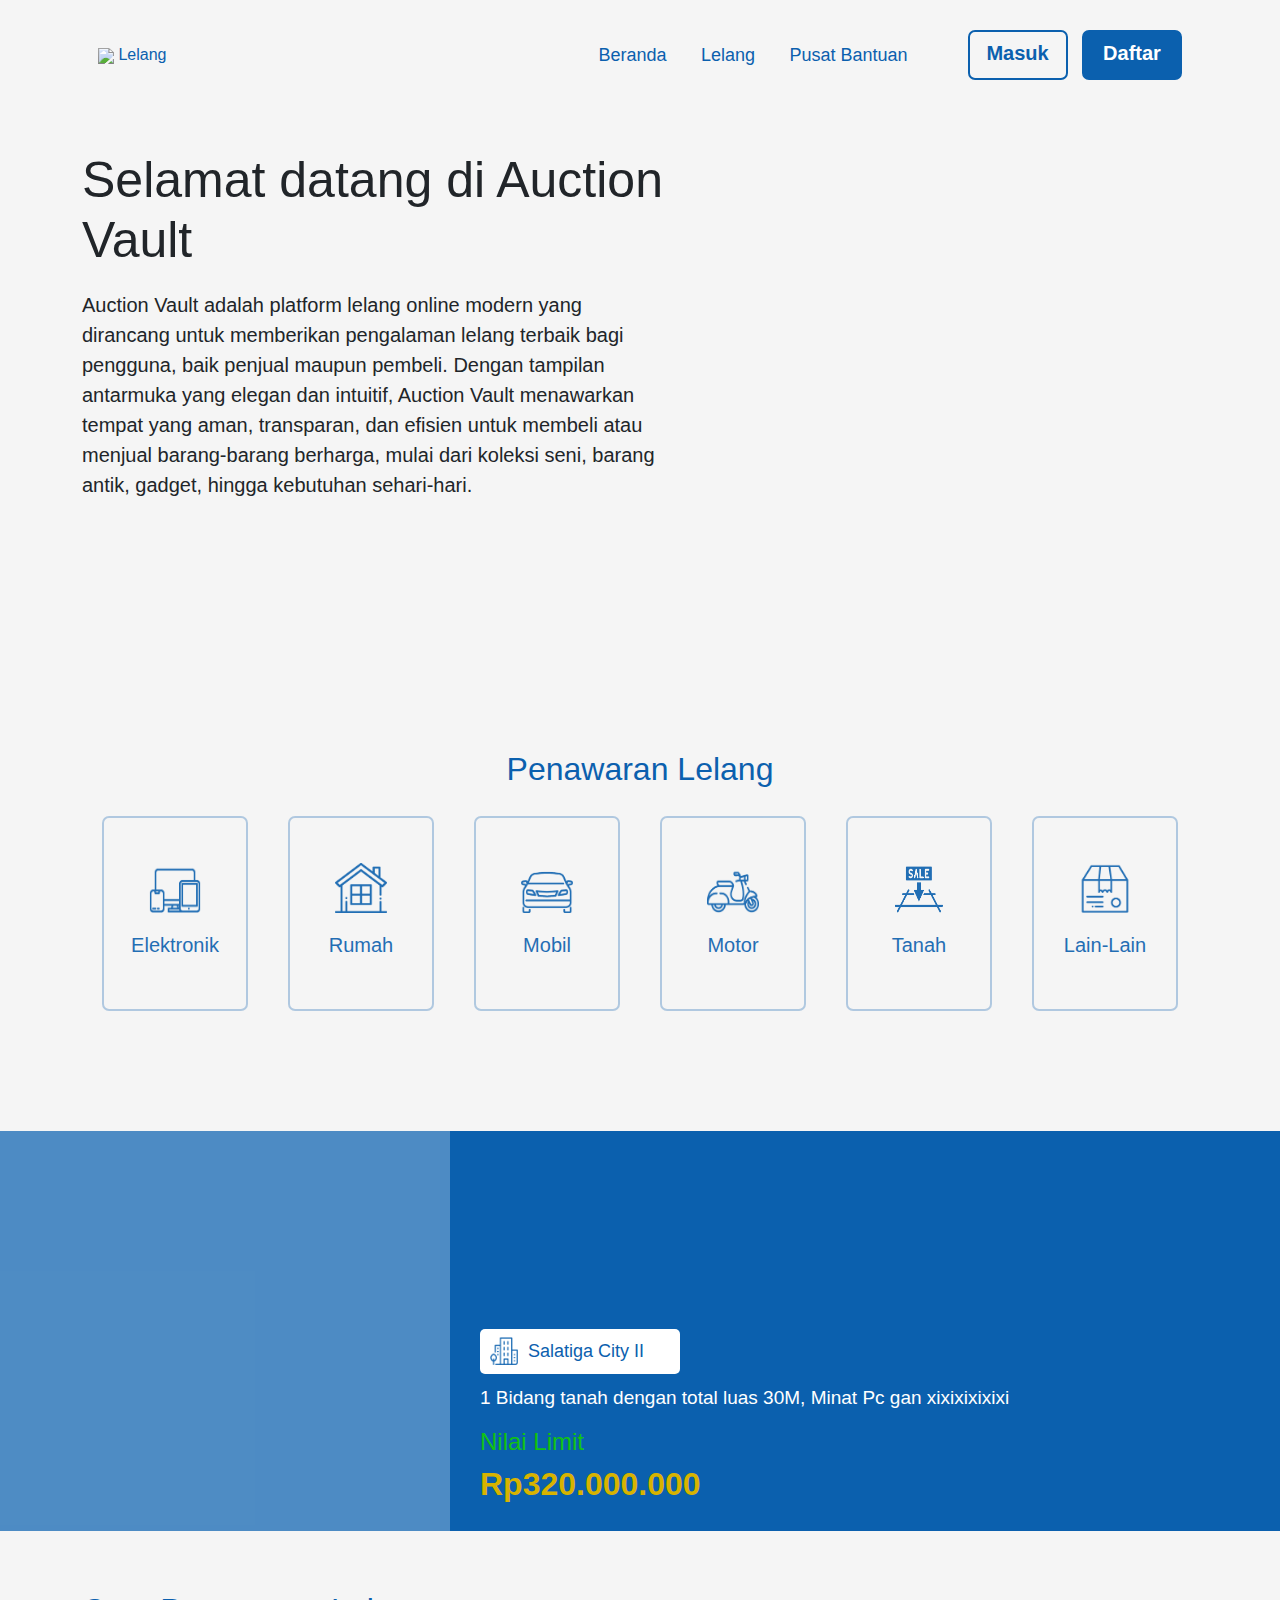
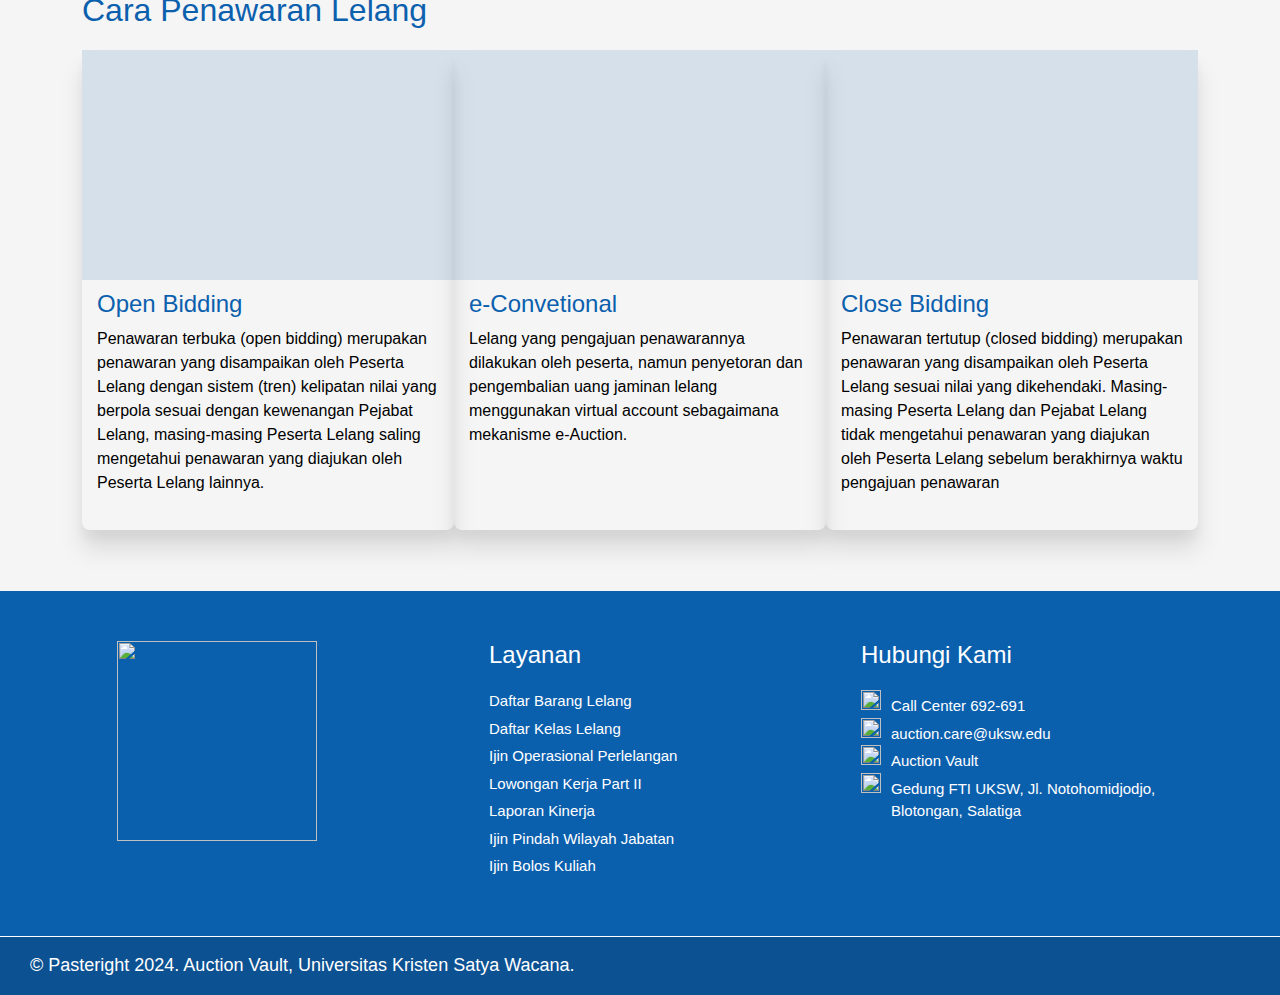
==== commit b9688930: "Fix Bug" ====
--- a/docs/index.html
+++ b/docs/index.html
@@ -34,13 +34,13 @@
             <div class="d-flex menu ms-auto align-items-center">
                 <div class="menu-group">
                     <a href="">Beranda</a>
-                    <a href="/docs/lelang.html">Lelang</a>
+                    <a href="lelang.html">Lelang</a>
                     <a href="">Pusat Bantuan</a>
                     <a href=""></a>
                 </div>
                 <div class="button-group">
-                    <a href="/docs/login.html" class="btn" id="btn-1">Masuk</a>
-                    <a href="/docs/signup.html" class="btn" id="btn-2">Daftar</a>
+                    <a href="login.html" class="btn" id="btn-1">Masuk</a>
+                    <a href="signup.html" class="btn" id="btn-2">Daftar</a>
                 </div>
             </div>
         </nav>
@@ -59,27 +59,27 @@
             <h2 class="text-center">Penawaran Lelang</h2>
             <div class="penawaran-group d-flex justify-content-center">
                 <div class="penawaran d-flex flex-column justify-content-center align-items-center">
-                    <img src="docs/assets/penawaran/elektronik.png">
+                    <img src="assets/penawaran/elektronik.png">
                     <h5>Elektronik</h5>
                 </div>
                 <div class="penawaran d-flex flex-column justify-content-center align-items-center">
-                    <img src="/docs/assets/penawaran/rumah.png">
+                    <img src="assets/penawaran/rumah.png">
                     <h5>Rumah</h5>
                 </div>
                 <div class="penawaran d-flex flex-column justify-content-center align-items-center">
-                    <img src="/docs/assets/penawaran/mobil.png">
+                    <img src="assets/penawaran/mobil.png">
                     <h5>Mobil</h5>
                 </div>
                 <div class="penawaran d-flex flex-column justify-content-center align-items-center">
-                    <img src="/docs/assets/penawaran/motor.png">
+                    <img src="assets/penawaran/motor.png">
                     <h5>Motor</h5>
                 </div>
                 <div class="penawaran d-flex flex-column justify-content-center align-items-center">
-                    <img src="/docs/assets/penawaran/tanah.png">
+                    <img src="assets/penawaran/tanah.png">
                     <h5>Tanah</h5>
                 </div>
                 <div class="penawaran d-flex flex-column justify-content-center align-items-center">
-                    <img src="/docs/assets/penawaran/other.png">
+                    <img src="assets/penawaran/other.png">
                     <h5>Lain-Lain</h5>
                 </div>
             </div>
@@ -91,7 +91,7 @@
         <div class="hot d-flex align-items-end">
             <div class="tawar">
                 <div class="judul-tawar d-flex align-items-center">
-                    <img src="/docs/assets/apart.png">
+                    <img src="assets/apart.png">
                     <div class="p">
                         Salatiga City II
                     </div>
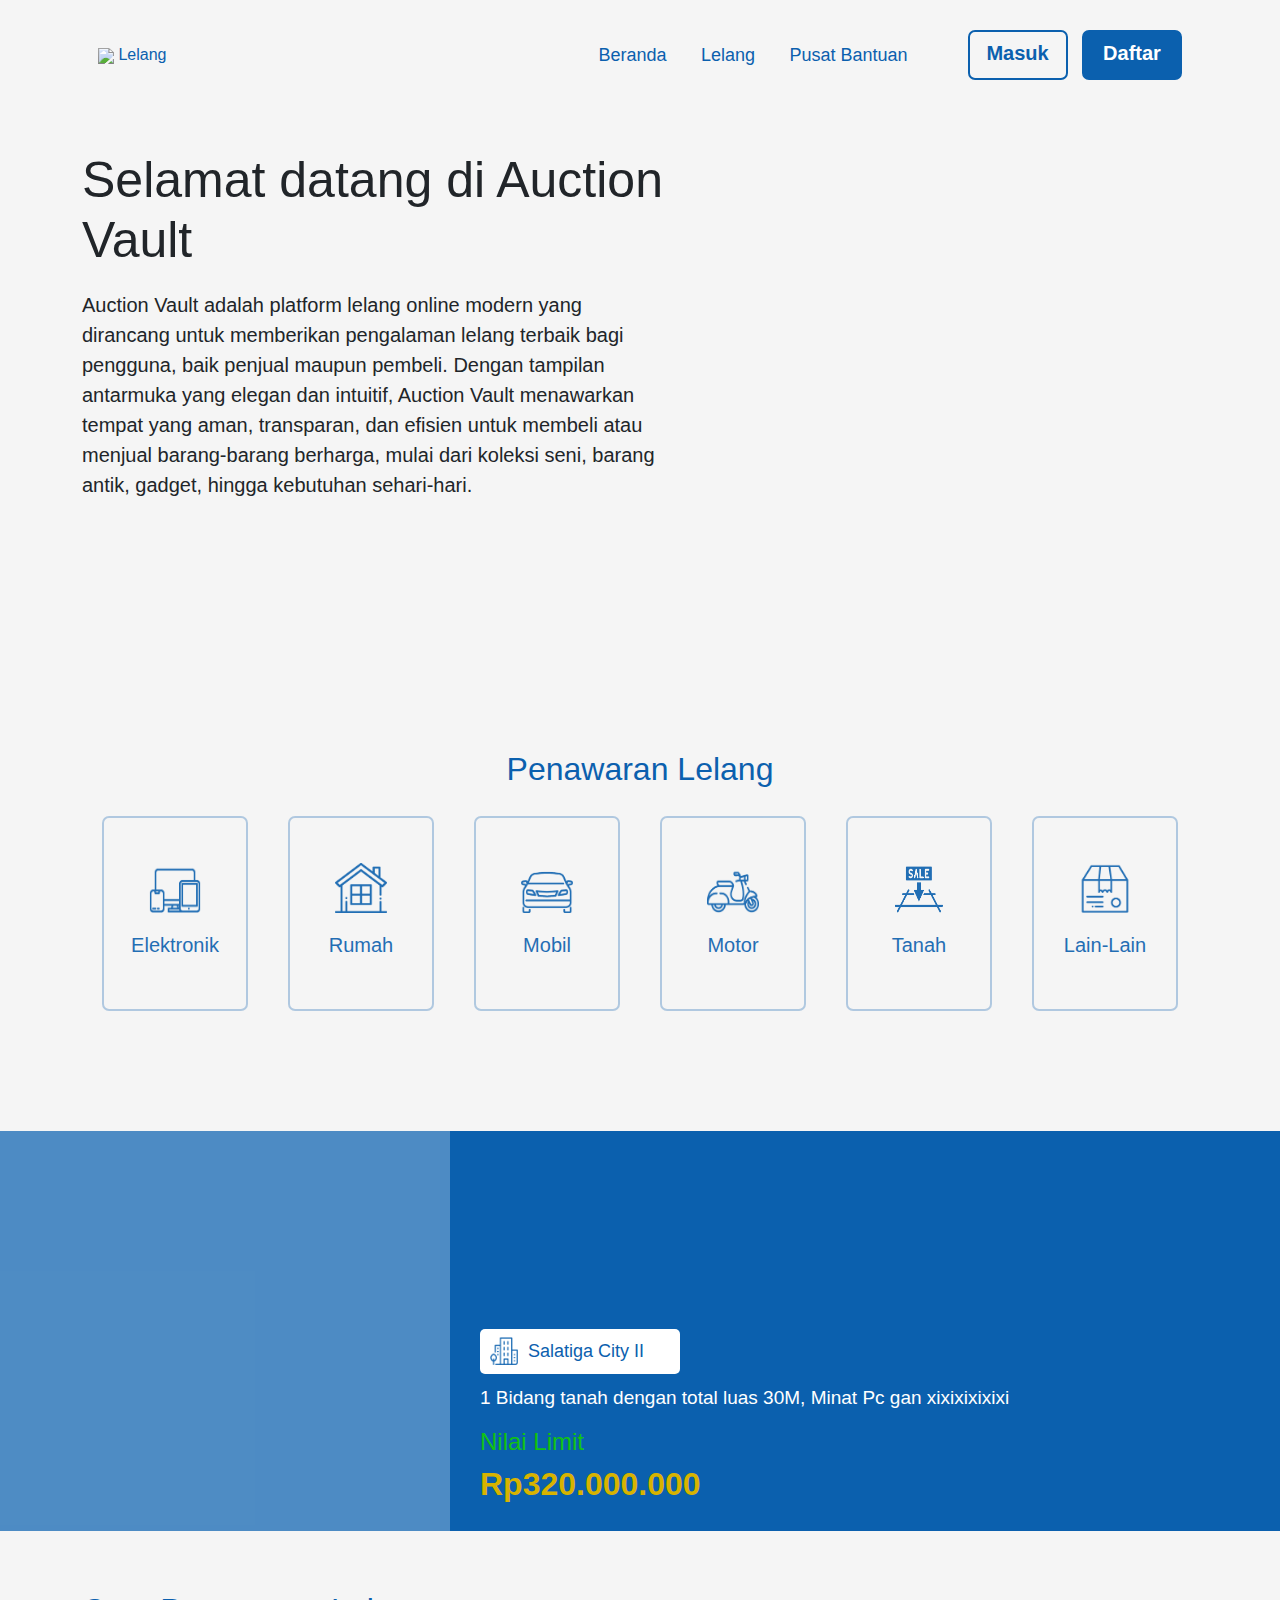
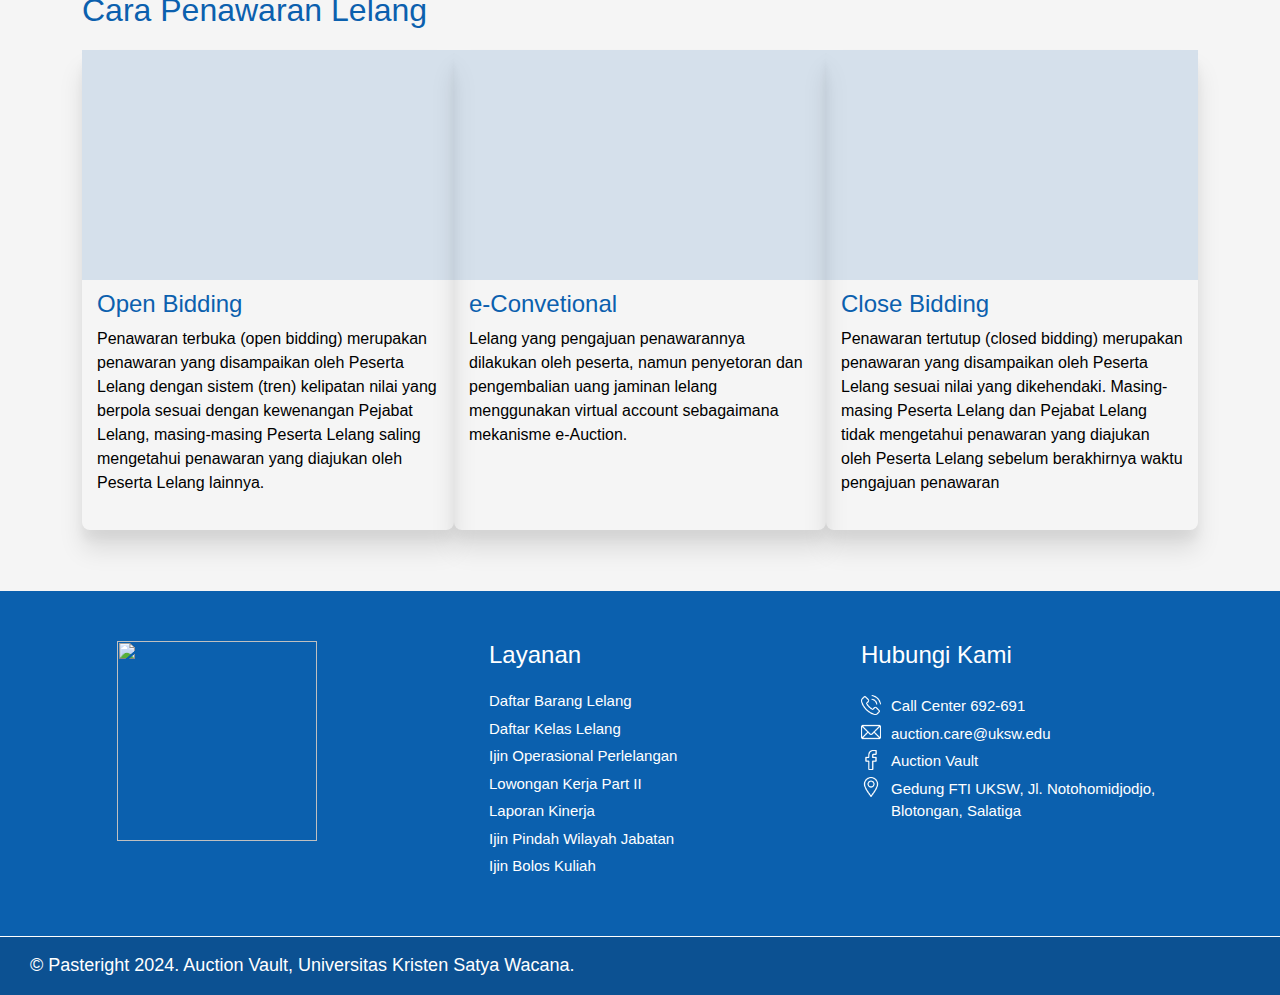
==== commit 1c965603: "Add Ajuan Pages and Update some minor features" ====
--- a/docs/index.html
+++ b/docs/index.html
@@ -162,19 +162,27 @@
             <div class="items">
                 <h4>Hubungi Kami</h4>
                 <div class="contact">
-                    <img src="">
+                    <div class="img">
+                        <img src="/docs/assets/footer/call.png">
+                    </div>
                     <p>Call Center 692-691</p>
                 </div>
                 <div class="contact">
-                    <img src="">
+                    <div class="img">
+                        <img src="/docs/assets/footer/email.png">
+                    </div>
                     <p>auction.care@uksw.edu</p>
                 </div>
                 <div class="contact">
-                    <img src="">
+                    <div class="img">
+                        <img src="/docs/assets/footer/facebook.png">
+                    </div>
                     <p>Auction Vault</p>
                 </div>
                 <div class="contact">
-                    <img src="">
+                    <div class="img">
+                        <img src="/docs/assets/footer/lokasi.png">
+                    </div>
                     <p>Gedung FTI UKSW, Jl. Notohomidjodjo, Blotongan, Salatiga</p>
                 </div>
             </div>
@@ -182,7 +190,6 @@
         <div class="copyright d-flex justify-content-start align-items-center">
             <p>© Pasteright 2024. Auction Vault, Universitas Kristen Satya Wacana.</p>
         </div>
-
     </footer>
 
 </body>
--- a/docs/style.css
+++ b/docs/style.css
@@ -437,6 +437,14 @@
 .contact {
     display: flex;
 }
+.contact .img {
+    margin-top: 2px;
+    width: 30px;
+}
+.img img{
+    width: 100%;
+    object-fit: cover;
+}
 .items .contact img {
     width: 20px;
     height: 20px;
@@ -452,4 +460,92 @@
     margin-left: 30px;
     color: white;
     font-size: 18px;
+}
+.bg-img .img{
+    width: 290px;
+}
+.bg-img .img img {
+    width: 100%;
+    object-fit: cover;
+}
+.main-lelang-ajuan {
+    color: white;
+    background-color: #0b5fae;
+    padding-top: 120px;
+    padding-bottom: 120px;
+}
+#btn-dftl {
+    color: #0b5fae;
+    background-color: whitesmoke;
+}
+.main-ajuan .sub-main {
+    border: #0b5fae53 2.4px solid;
+    width: 100%;
+    margin-bottom: 100px;
+}
+.form {
+    width: 100%;
+    padding-bottom: 40px;
+}
+.main-ajuan form {
+    color: #0b5fae;
+}
+.form hr {
+    background-color: #0b5fae;
+    margin-top: 20px;
+}
+.form h2 {
+    margin-top: 30px;
+}
+.form {
+    margin-left: 10px;
+}
+.form-input {
+    margin-top: 25px;
+}
+.form-input input {
+    margin-top: 0;
+    color: #0b5fae;
+    width: 400px;
+    background-color: whitesmoke;
+    border: #0b5fae53 2.4px solid;
+    padding-top: 5px;
+    padding-bottom: 5px;
+    border-radius: 10px;
+    padding-left: 15px;
+    padding-right: 15px;
+}
+.form-input select {
+    height: 39px;
+    color: #0b5fae;
+    width: 400px;
+    background-color: whitesmoke;
+    border: #0b5fae53 2.4px solid;
+    border-radius: 10px;
+    padding-left: 15px;
+    padding-right: 15px;
+}
+.form-input label{
+    width: 170px;
+}
+#alamat {
+    width: 500px;
+}
+#deskripsi {
+    width: 800px;
+}
+#kategori {
+    width: 200px;
+}
+#notlpn {
+    width: 250px;
+}
+#nik {
+    width: 330px;
+}
+#harga {
+    width: 300px;
+}
+#foto {
+    width: 250px;
 }